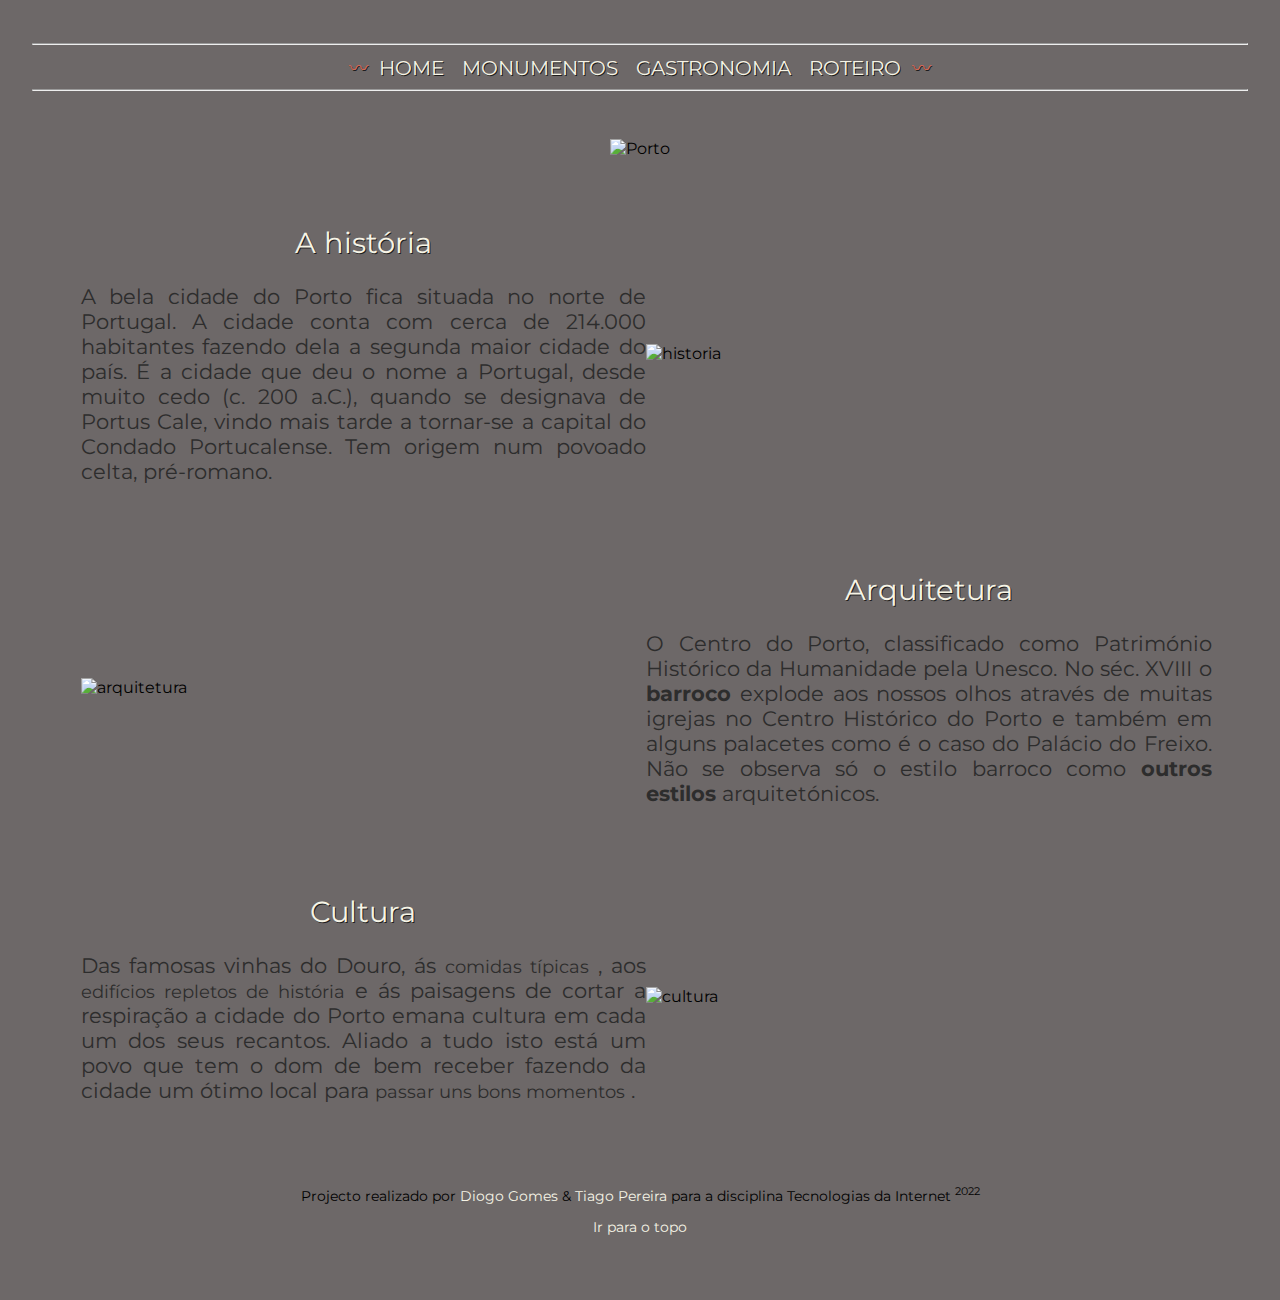
==== src/index.html @ ebd63fbb "Add files via upload" ====
<!DOCTYPE html>
<html lang="pt">
<head>
    <meta charset="UTF-8">
    <meta http-equiv="X-UA-Compatible" content="IE=edge">
    <meta name="viewport" content="width=device-width, initial-scale=1.0">
    <title>Porto Belo</title>
    <link rel="stylesheet" href="style.css">
    <link rel="shortcut icon" href="img/favicon.ico">
</head>
<body>
  <br id="menu">
  <header>
    <hr>
    <nav class="navMenu" >
      <div id="simbolo">&#12336</div>
      <a href="./index.html">Home</a>
      <a href="./monumentos.html">Monumentos</a>
      <a href="./gastronomia.html">Gastronomia</a>
      <a href="./roteiro.html">Roteiro</a>
      <div id="simbolo">&#12336</div>
    </nav>
    <hr>
  </header>

  <section id="main">
    <img src="./images/portobelo.png" alt="Porto" >
  </section>
  


  <section id="row">
    <div class="coluna">
      <h2>A história</h2>
      <h3>A bela cidade do Porto fica situada no norte de Portugal. A cidade conta com cerca de 214.000 habitantes fazendo dela a segunda maior cidade do país. É a cidade que deu o nome a Portugal, desde muito cedo (c. 200 a.C.), quando se designava de Portus Cale, vindo mais tarde a tornar-se a capital do Condado Portucalense. Tem origem num povoado celta, pré-romano.</h3>
    </div>
    <div class="coluna2">
      <img src="./images/historia.png" alt="historia">
    </div>
  </section>
  


  <section id="row">
    <div class="coluna2">
      <img src="./images/arquitetura.png" alt="arquitetura">
    </div>
    <div class="coluna">
      <h2>Arquitetura</h2>
      <h3>O Centro do Porto, classificado como Património Histórico da Humanidade pela Unesco. No séc. XVIII o <strong>barroco</strong> explode aos nossos olhos através de muitas igrejas no Centro Histórico do Porto e também em alguns palacetes como é o caso do Palácio do Freixo. Não se observa só o estilo barroco como <strong>outros estilos</strong> arquitetónicos.</h3>
    </div>
  </section>

  

  <section id="row">
    <div class="coluna">
      <h2>Cultura</h2>
      <h3>Das famosas vinhas do Douro, ás <a href="./gastronomia.html">comidas típicas</a> , aos <a href="./monumentos.html">edifícios repletos de história</a> e ás paisagens de cortar a respiração a cidade do Porto emana cultura em cada um dos seus recantos. Aliado a tudo isto está um povo que tem o dom de bem receber fazendo da cidade um ótimo local para <a href="./roteiro.html">passar uns bons momentos</a> .</h3>
    </div>
    <div class="coluna2">
      <img src="./images/cultura.png" alt="cultura">
    </div>
  </section>


   <footer>
    Projecto realizado por <a href="https://www.linkedin.com/in/diogo-gomes-b14aa3232/">Diogo Gomes</a> & <a href="https://www.linkedin.com/in/diogo-gomes-b14aa3232/">Tiago Pereira</a> para a disciplina Tecnologias da Internet <sup>2022</sup> 
    <br>
    <br>
    <!--<a href="https://jigsaw.w3.org/css-validator/check/referer">
      <img style="border:0;width:88px;height:31px"
          src="https://jigsaw.w3.org/css-validator/images/vcss-blue"
          alt="CSS válido!" />
    </a>-->
    <a href="#menu">Ir para o topo</a>
  </footer>


</body>
</html>
---- src/style.css ----
@import url("https://fonts.googleapis.com/css2?family=Montserrat:wght@400;500;600;700&display=swap");


/* BODY */
body {
  margin: 0 auto;
  max-width: 95%;
  padding: 1em 0;
  background: #6d6868;
  font-family: "Montserrat", sans-serif; 
}



/* HEADER */
header{
  padding-bottom: 0.5%;
  height: 40px;
  width: auto;
  text-align: center;
  max-width: 100%;
  position: sticky; 
  top: 0;
  background-color: #6d6868;
  
}

/* MENU NAV */

header.navMenu {
  position:absolute;
  left: 50%;
  width: 100px;
  height: 100px;
  color: aqua;
}

.navMenu a {
  color: #f6f4e6;
  text-decoration: none;
  text-transform: uppercase;
  display: inline-block;
  padding-left: 7px;
  padding-right: 7px;
  text-align: center;
  font-size: clamp(0.6em, 0.5em + 0.9vw ,1.4em);
  text-shadow: 1px 1px #000000ba;
}

.navMenu a:hover {
  color: #3c3b3b;
  
}


/* FOOTER */

footer{
  padding-top: 60px;
  height: 100px;
  width: auto;
  text-align: center;
  font-size: clamp(0.4em, 0.3em + 0.7vw ,1.2em);
}

footer a:link, a:visited{
  text-decoration: none;
  color: #f6f4e6;
}

footer a:hover{
  text-decoration: none;
  color: #3c3b3b;
}





/* GRELHA INDEX*/

#main {
  flex: 50%;
  text-align: center; 
}

#main img{
  width:95%
}

#row {
  display: flex;
  vertical-align: middle; 
  width: 93%; 
  margin-left: 4%;
  margin-top: 1.5%;
}
#row img{
  width: 100%; 
}


#row a:visited{
  text-decoration: none;
  color: #2d2d2d;
  font-size: clamp(0.4em, 0.3em + 0.9vw ,1.4em);
}

#row a:link{
  text-decoration: none;
  color: #2d2d2d;
  font-size: clamp(0.4em, 0.3em + 0.9vw ,1.4em);

}

#row a:hover{
  text-decoration: none;
  color: #f6f4e6;
  font-size: clamp(0.4em, 0.3em + 0.9vw ,1.4em);
}


.coluna {
  flex: 40%;
  padding-top: 25px;

}

.coluna2 {
  flex: 40%;
  padding-top: 25px;
  display:         flex;
  display: -webkit-flex;
  justify-content: center;
  align-items: center;
}



/* TABELAS */

#tabelaPrecos {
  display: flex;
  justify-content: center;
}

#primeira {
  margin-top: 40px;
  border-color:black;
  border-width:thin;
  border-style:dashed;
  width: 60%;
}

th{
  text-align: left;
  background-color:#f6f4e6;
  width: 30%; 
}

td{
  color:#f6f4e6;
  width: 70%;
  font-size: clamp(0.4em, 0.5em  + 0.7vw  ,1.3em);
}

tfoot td{
  text-align:center;
}

td a:link, a:visited{
  text-decoration: none;
  color: #f6f4e6;
}

td a:hover{
  text-decoration: none;
  color: #3c3b3b;
}



/*BASE*/

h1{
  font-family: "Montserrat", sans-serif; 
  color: #d76655;
  text-align: center;
  font-size: clamp(1.3em, 1.3em + 1.8vw ,2.3em);
  font-weight: normal;
  text-shadow: 1px 1px #000000ba;
}

h2 {
  font-family: "Montserrat", sans-serif; 
  color: #f6f4e6;
  text-align: center;
  font-size: clamp(0.7em, 0.8em + 1.3vw ,1.8em);
  font-weight: normal;
  text-shadow: 1px 1px #000000ba;
  
}

h3{
  text-align: justify;
  vertical-align: middle;
  font-weight: normal;
  font-size: clamp(0.5em, 0.5em + 1vw ,1.5em);
  font-family: "Montserrat", sans-serif; 
  color: #2d2d2d;
}

section{
  margin-top:50px 
}
  

#simbolo {
  display: inline;
  color: #d76655;
  font-size: larger;
  text-shadow: 1px 1px #000000ba;
}
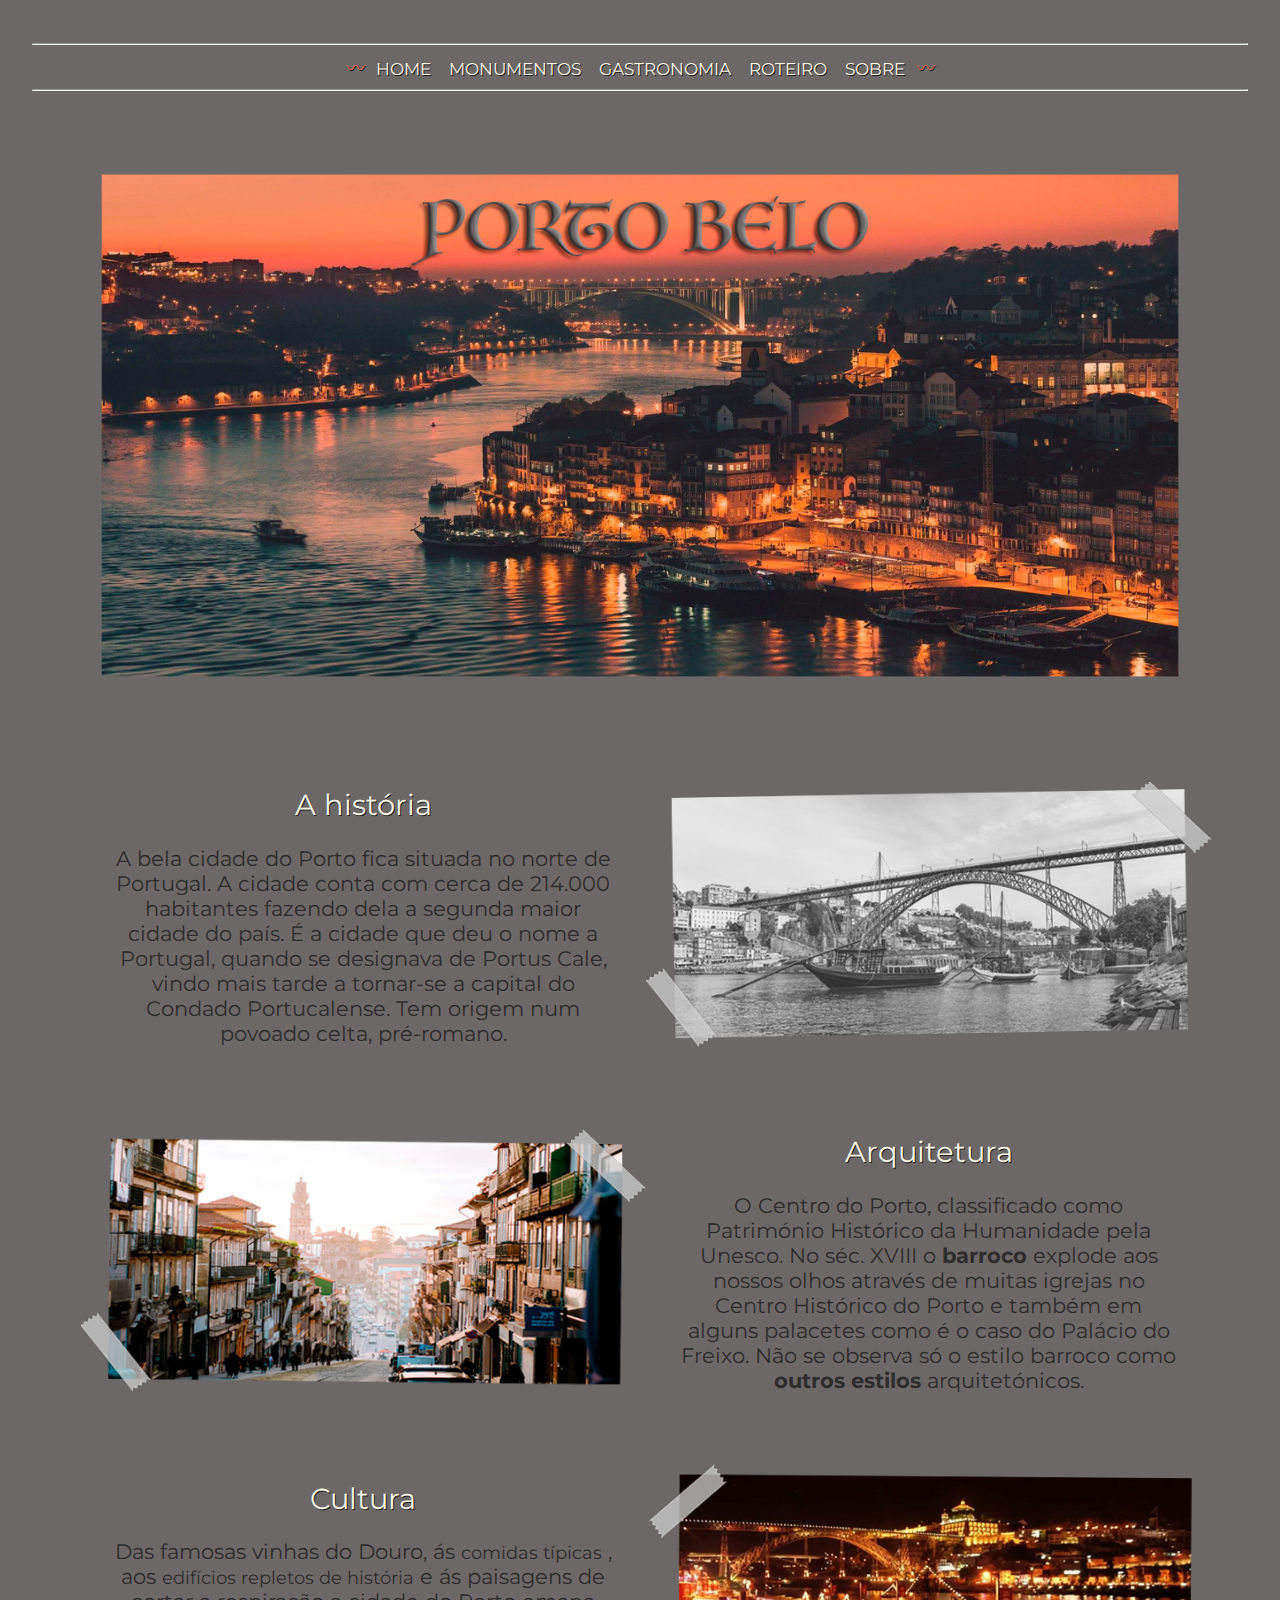
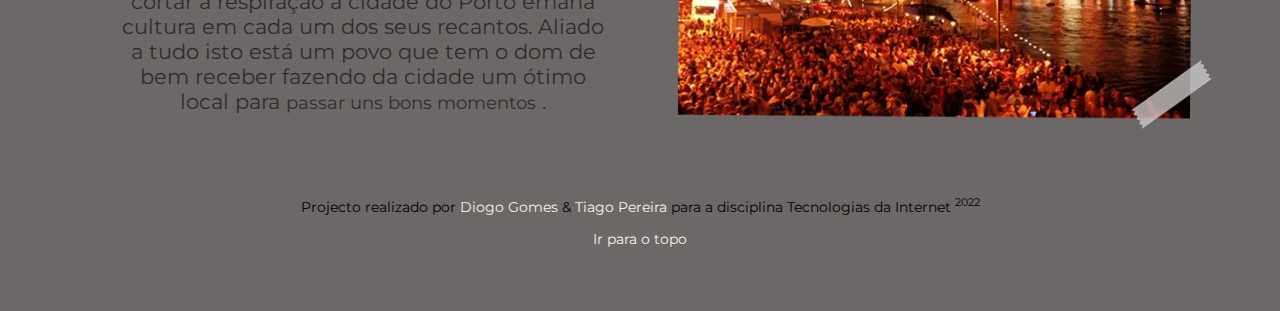
==== commit 04b8b169: "gastronomia" ====
--- a/src/index.html
+++ b/src/index.html
@@ -18,6 +18,7 @@
       <a href="./monumentos.html">Monumentos</a>
       <a href="./gastronomia.html">Gastronomia</a>
       <a href="./roteiro.html">Roteiro</a>
+      <a href="./about.html">Sobre</a>
       <div id="simbolo">&#12336</div>
     </nav>
     <hr>
@@ -32,7 +33,7 @@
   <section id="row">
     <div class="coluna">
       <h2>A história</h2>
-      <h3>A bela cidade do Porto fica situada no norte de Portugal. A cidade conta com cerca de 214.000 habitantes fazendo dela a segunda maior cidade do país. É a cidade que deu o nome a Portugal, desde muito cedo (c. 200 a.C.), quando se designava de Portus Cale, vindo mais tarde a tornar-se a capital do Condado Portucalense. Tem origem num povoado celta, pré-romano.</h3>
+      <h3>A bela cidade do Porto fica situada no norte de Portugal. A cidade conta com cerca de 214.000 habitantes fazendo dela a segunda maior cidade do país. É a cidade que deu o nome a Portugal, quando se designava de Portus Cale, vindo mais tarde a tornar-se a capital do Condado Portucalense. Tem origem num povoado celta, pré-romano.</h3>
     </div>
     <div class="coluna2">
       <img src="./images/historia.png" alt="historia">
--- a/src/style.css
+++ b/src/style.css
@@ -22,6 +22,7 @@
   position: sticky; 
   top: 0;
   background-color: #6d6868;
+ 
   
 }
 
@@ -43,7 +44,7 @@
   padding-left: 7px;
   padding-right: 7px;
   text-align: center;
-  font-size: clamp(0.6em, 0.5em + 0.9vw ,1.4em);
+  font-size: clamp(0.6em, 0.4em + 0.8vw ,1.4em);
   text-shadow: 1px 1px #000000ba;
 }
 
@@ -148,7 +149,7 @@
   margin-top: 40px;
   border-color:black;
   border-width:thin;
-  border-style:dashed;
+  border-style:solid;
   width: 60%;
 }
 
@@ -202,12 +203,15 @@
 }
 
 h3{
-  text-align: justify;
+  
   vertical-align: middle;
   font-weight: normal;
   font-size: clamp(0.5em, 0.5em + 1vw ,1.5em);
   font-family: "Montserrat", sans-serif; 
   color: #2d2d2d;
+  text-align: center;
+  padding-left: 6%;
+  padding-right: 6%;
 }
 
 section{
@@ -220,4 +224,69 @@
   color: #d76655;
   font-size: larger;
   text-shadow: 1px 1px #000000ba;
-}+}
+
+
+
+
+
+
+
+
+/*GALERIA IMAGENS*/
+
+div.gallery {
+  border: 1px solid #ccc;
+}
+
+div.gallery:hover {
+  border: 1px solid #777;
+}
+
+div.gallery img {
+  width: 100%;
+  height: auto;
+  box-sizing: border-box;
+}
+
+div.desc {
+  padding: 15px;
+  text-align: center;
+  color: #2d2d2d;
+  font-family: "Montserrat", sans-serif;
+  
+}
+
+div.nome {
+  padding: 15px;
+  text-align: center;
+  color: #f6f4e6;
+  font-family: "Montserrat", sans-serif; 
+}
+
+
+.responsive {
+  padding: 0 6px;
+  float: left;
+  width: 24.99%;
+  box-sizing: border-box;
+}
+
+@media only screen and (max-width: 700px) {
+  .responsive {
+    width: 49.99999%;
+    margin: 6px 0;
+  }
+}
+
+@media only screen and (max-width: 500px) {
+  .responsive {
+    width: 100%;
+  }
+}
+
+.clearfix:after {
+  content: "";
+  display: table;
+  clear: both;
+}
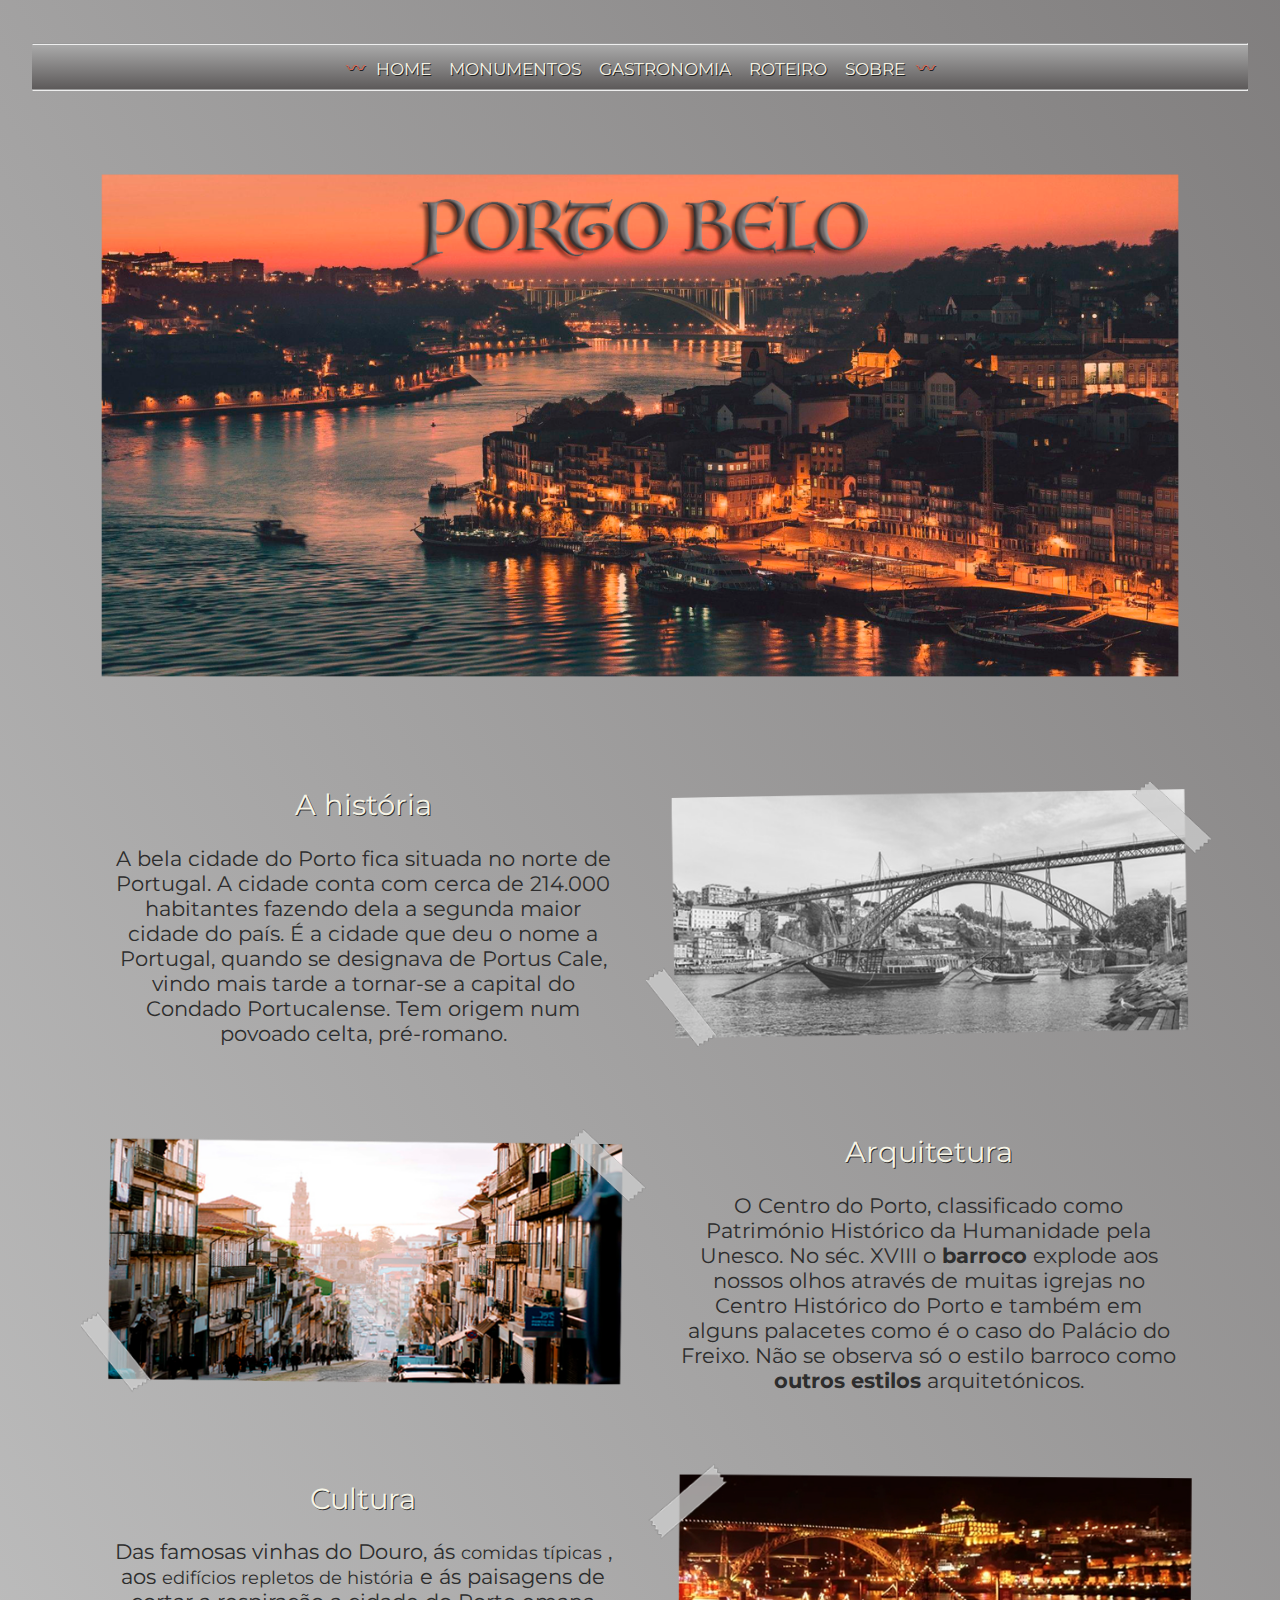
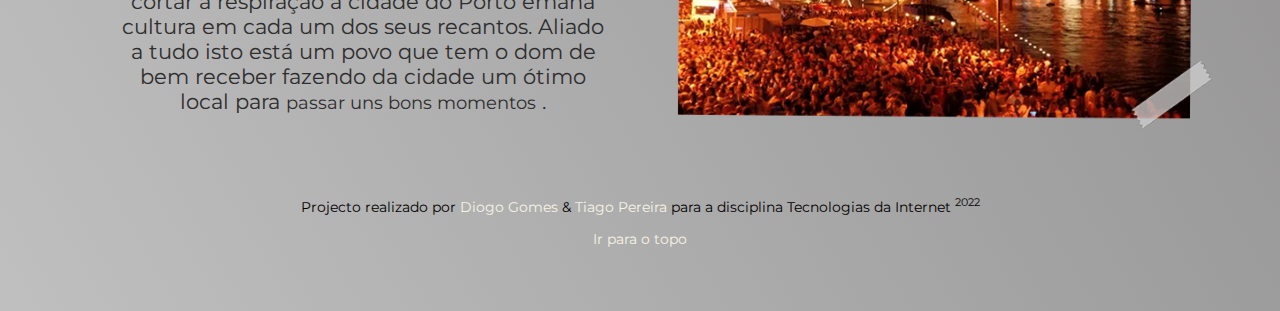
==== commit 04560167: "monumentos, lita, fundo" ====
--- a/src/index.html
+++ b/src/index.html
@@ -19,7 +19,7 @@
       <a href="./gastronomia.html">Gastronomia</a>
       <a href="./roteiro.html">Roteiro</a>
       <a href="./about.html">Sobre</a>
-      <div id="simbolo">&#12336</div>
+      <div id="simbolo">&#12336</div> 
     </nav>
     <hr>
   </header>
--- a/src/style.css
+++ b/src/style.css
@@ -6,10 +6,10 @@
   margin: 0 auto;
   max-width: 95%;
   padding: 1em 0;
-  background: #6d6868;
-  font-family: "Montserrat", sans-serif; 
-}
-
+  /*background: #6d6868c7;*/
+  font-family: "Montserrat", sans-serif; 
+  background-image: linear-gradient(60deg, #adadadc6 0%, #5d5a5ac7 100%);
+}
 
 
 /* HEADER */
@@ -21,9 +21,7 @@
   max-width: 100%;
   position: sticky; 
   top: 0;
-  background-color: #6d6868;
- 
-  
+  background-image: linear-gradient(180deg, #adadad 0%, #5d5a5a 100%);
 }
 
 /* MENU NAV */
@@ -33,7 +31,7 @@
   left: 50%;
   width: 100px;
   height: 100px;
-  color: aqua;
+ 
 }
 
 .navMenu a {
@@ -290,3 +288,88 @@
   display: table;
   clear: both;
 }
+
+
+
+
+
+/* FORMULARIO */
+
+.formulario{
+  width: 35%;
+  padding: 2%;
+  border:2px solid rgb(111, 108, 108);
+  display: inline-block;
+  margin-left: 5%;
+  margin-right: 10%;
+}
+
+.field{
+  vertical-align: middle;
+  font-weight: normal;
+  font-size: clamp(0.5em, 0.5em + 1vw ,1.5em);
+  font-family: "Montserrat", sans-serif; 
+  color: #2d2d2d;
+  text-align: center;
+}
+
+input[type=text],
+input[type=email],
+textarea{
+  width: 100%;
+  height: 30px;
+  line-height: 30px;
+  border-radius: 15px;
+  border: 1px solid #ccc;
+  outline: none;
+}
+input#nao{
+  margin-left: 30px;
+}
+textarea{
+  line-height: 40px;
+  height: 90px;
+  resize: none;
+}
+input[type=submit]{
+  display: block;
+  background-color: #ccc;
+  height: 35px;
+  border: none;
+  outline: 0;
+  cursor: pointer;
+  width: 100px;
+  margin: 0 auto;
+  text-align: center;
+  border-radius: 15px;
+}
+
+div.about {
+  width: 35%;
+  vertical-align:top;
+  
+  border:2px solid #ccc;
+  display: inline-block;
+  margin-right: 5%;
+  padding: 1%;
+}
+
+div.about img{
+  width:82%;
+  padding-left: 9%;
+  padding-right: 9%;
+}
+
+
+ul {
+  list-style-type: "🏛";
+}
+
+li {
+  padding-left: .8em;
+}
+
+div.listaRoteiro{
+  margin: auto;
+  width:fit-content;
+}
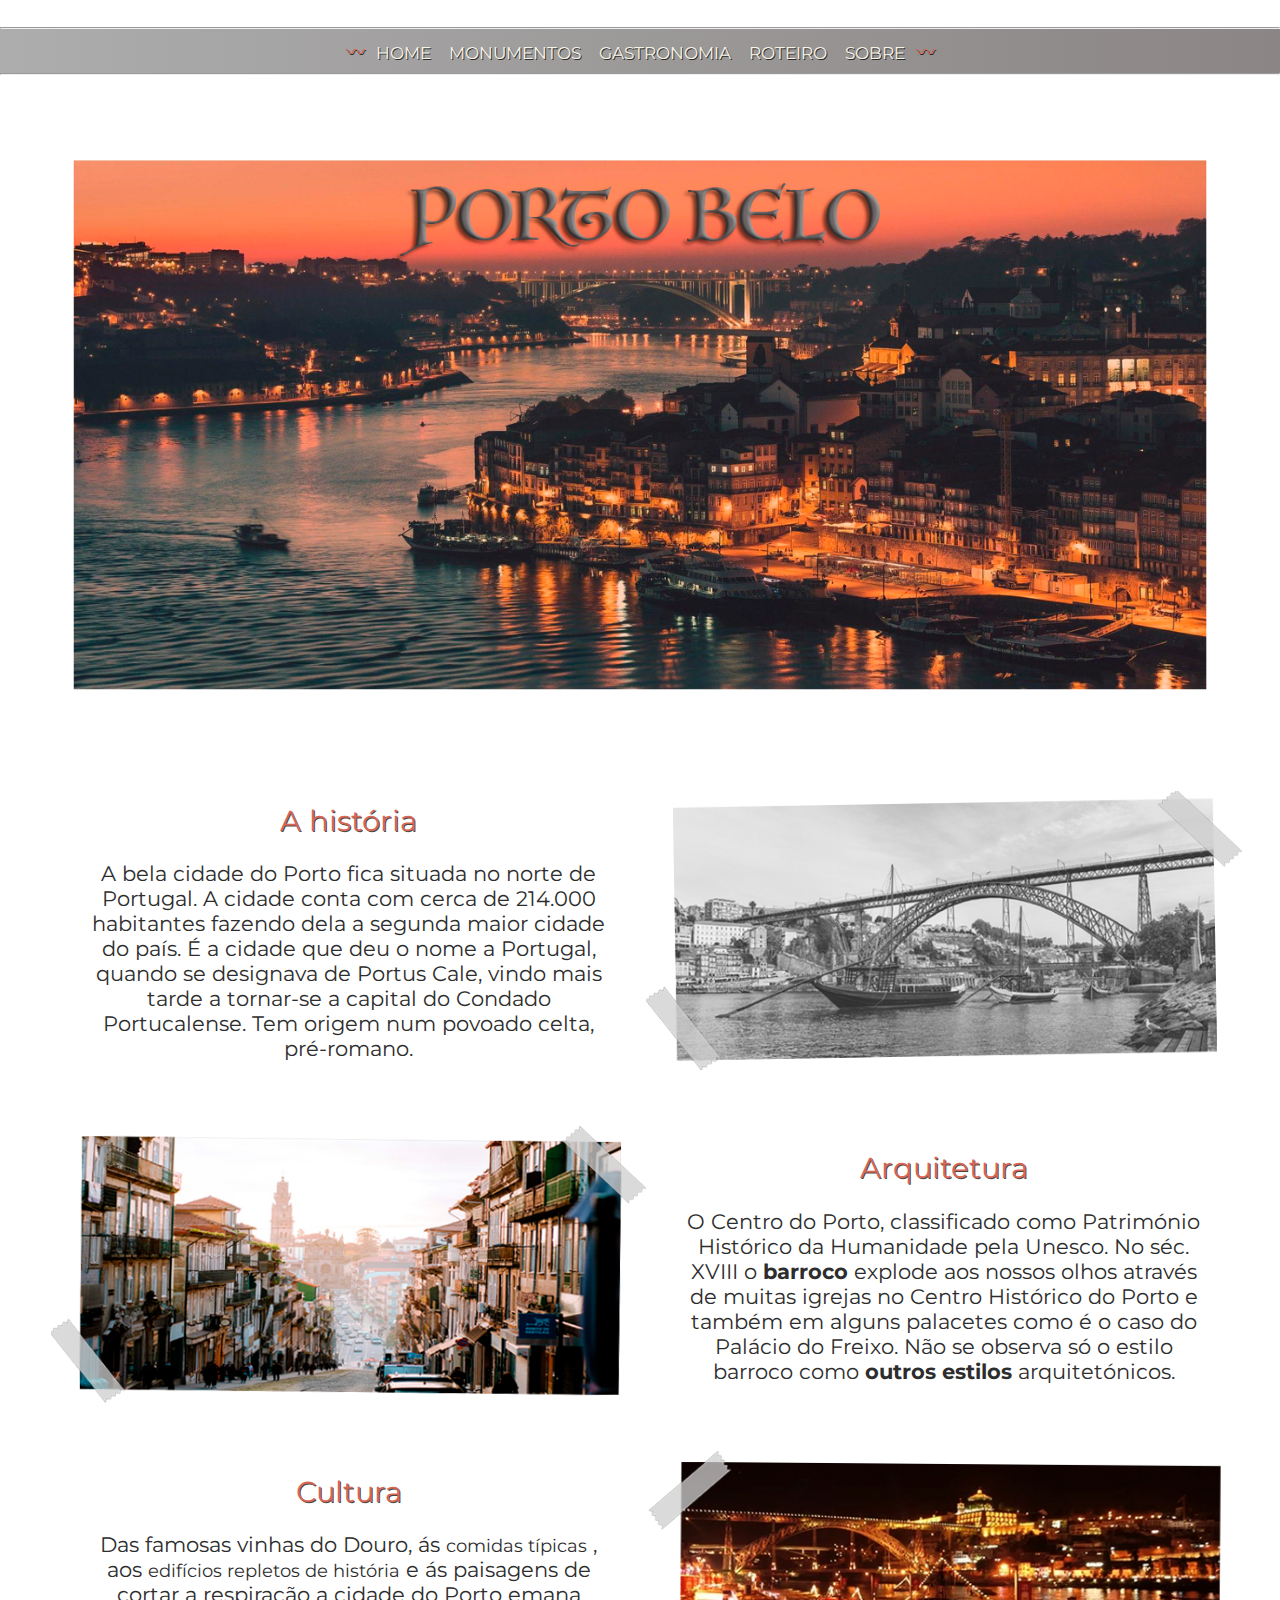
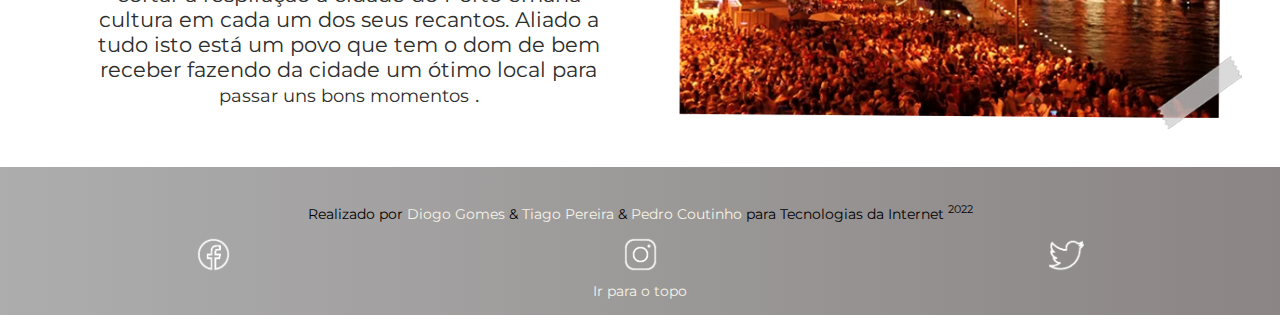
==== commit b2ff2a89: "final" ====
--- a/src/index.html
+++ b/src/index.html
@@ -64,19 +64,31 @@
     </div>
   </section>
 
+  <br>
+  <br>
 
-   <footer>
-    Projecto realizado por <a href="https://www.linkedin.com/in/diogo-gomes-b14aa3232/">Diogo Gomes</a> & <a href="https://www.linkedin.com/in/diogo-gomes-b14aa3232/">Tiago Pereira</a> para a disciplina Tecnologias da Internet <sup>2022</sup> 
+
+  <footer>
+    Realizado por <a href="https://www.linkedin.com/in/diogo-gomes-b14aa3232/">Diogo Gomes</a> & <a href="https://www.linkedin.com/">Tiago Pereira</a> & <a href="https://www.linkedin.com/">Pedro Coutinho</a> para Tecnologias da Internet <sup>2022</sup> 
+    
     <br>
     <br>
-    <!--<a href="https://jigsaw.w3.org/css-validator/check/referer">
-      <img style="border:0;width:88px;height:31px"
-          src="https://jigsaw.w3.org/css-validator/images/vcss-blue"
-          alt="CSS válido!" />
-    </a>-->
+    <div id="social-icon">
+      <div id="social-item">
+        <a href="https://www.facebook.com/"><img src="./images/social/face.png" /></a>
+      </div>
+      <div id="social-item">
+        <a href="https://www.instagram.com/"><img src="./images/social/insta.png" /></a>
+      </div>
+      <div id="social-item">
+        <a href="https://twitter.com/"><img src="./images/social/twitter.png" /></a>
+      </div> 
+    </div>
+    <br>
     <a href="#menu">Ir para o topo</a>
+    <br>
+    <br>
   </footer>
 
-
-</body>
+</body> 
 </html>--- a/src/style.css
+++ b/src/style.css
@@ -4,11 +4,8 @@
 /* BODY */
 body {
   margin: 0 auto;
-  max-width: 95%;
-  padding: 1em 0;
-  /*background: #6d6868c7;*/
-  font-family: "Montserrat", sans-serif; 
-  background-image: linear-gradient(60deg, #adadadc6 0%, #5d5a5ac7 100%);
+  max-width: 100%;
+  font-family: "Montserrat", sans-serif; 
 }
 
 
@@ -21,7 +18,7 @@
   max-width: 100%;
   position: sticky; 
   top: 0;
-  background-image: linear-gradient(180deg, #adadad 0%, #5d5a5a 100%);
+  background-image: linear-gradient(90deg, #adadad 0%, #8b8585 100%);
 }
 
 /* MENU NAV */
@@ -48,18 +45,18 @@
 
 .navMenu a:hover {
   color: #3c3b3b;
-  
 }
 
 
 /* FOOTER */
 
 footer{
-  padding-top: 60px;
-  height: 100px;
+  padding-top: 35px;
+  height:fit-content;
   width: auto;
   text-align: center;
   font-size: clamp(0.4em, 0.3em + 0.7vw ,1.2em);
+  background-image: linear-gradient(90deg, #adadad 0%, #8b8585 100%);
 }
 
 footer a:link, a:visited{
@@ -153,12 +150,12 @@
 
 th{
   text-align: left;
-  background-color:#f6f4e6;
+  background-color:#8f8d8d;
   width: 30%; 
 }
 
 td{
-  color:#f6f4e6;
+  color:#2d2d2d;
   width: 70%;
   font-size: clamp(0.4em, 0.5em  + 0.7vw  ,1.3em);
 }
@@ -167,9 +164,14 @@
   text-align:center;
 }
 
-td a:link, a:visited{
-  text-decoration: none;
-  color: #f6f4e6;
+td a:link {
+  text-decoration: none;
+  color: #d76655;
+}
+
+td a:visited{
+  text-decoration: none;
+  color: #d76655;
 }
 
 td a:hover{
@@ -183,7 +185,7 @@
 
 h1{
   font-family: "Montserrat", sans-serif; 
-  color: #d76655;
+  color: #8f8d8d;
   text-align: center;
   font-size: clamp(1.3em, 1.3em + 1.8vw ,2.3em);
   font-weight: normal;
@@ -192,7 +194,7 @@
 
 h2 {
   font-family: "Montserrat", sans-serif; 
-  color: #f6f4e6;
+  color: #d76655;
   text-align: center;
   font-size: clamp(0.7em, 0.8em + 1.3vw ,1.8em);
   font-weight: normal;
@@ -258,7 +260,7 @@
 div.nome {
   padding: 15px;
   text-align: center;
-  color: #f6f4e6;
+  color: #d76655;
   font-family: "Montserrat", sans-serif; 
 }
 
@@ -360,7 +362,6 @@
   padding-right: 9%;
 }
 
-
 ul {
   list-style-type: "🏛";
 }
@@ -373,3 +374,29 @@
   margin: auto;
   width:fit-content;
 }
+
+
+
+#footer{
+  
+}
+
+
+#social-icon {
+	display: flex;
+  align-content: center;
+}
+#social-item {
+	height: 30px;
+	width: 50px;
+	margin: 0 5px;
+  width: 33%;
+}
+#social-item img {
+	height: 35px;
+	width:35px;
+  
+}
+#social-item:hover img {
+	filter: grayscale(0);
+}